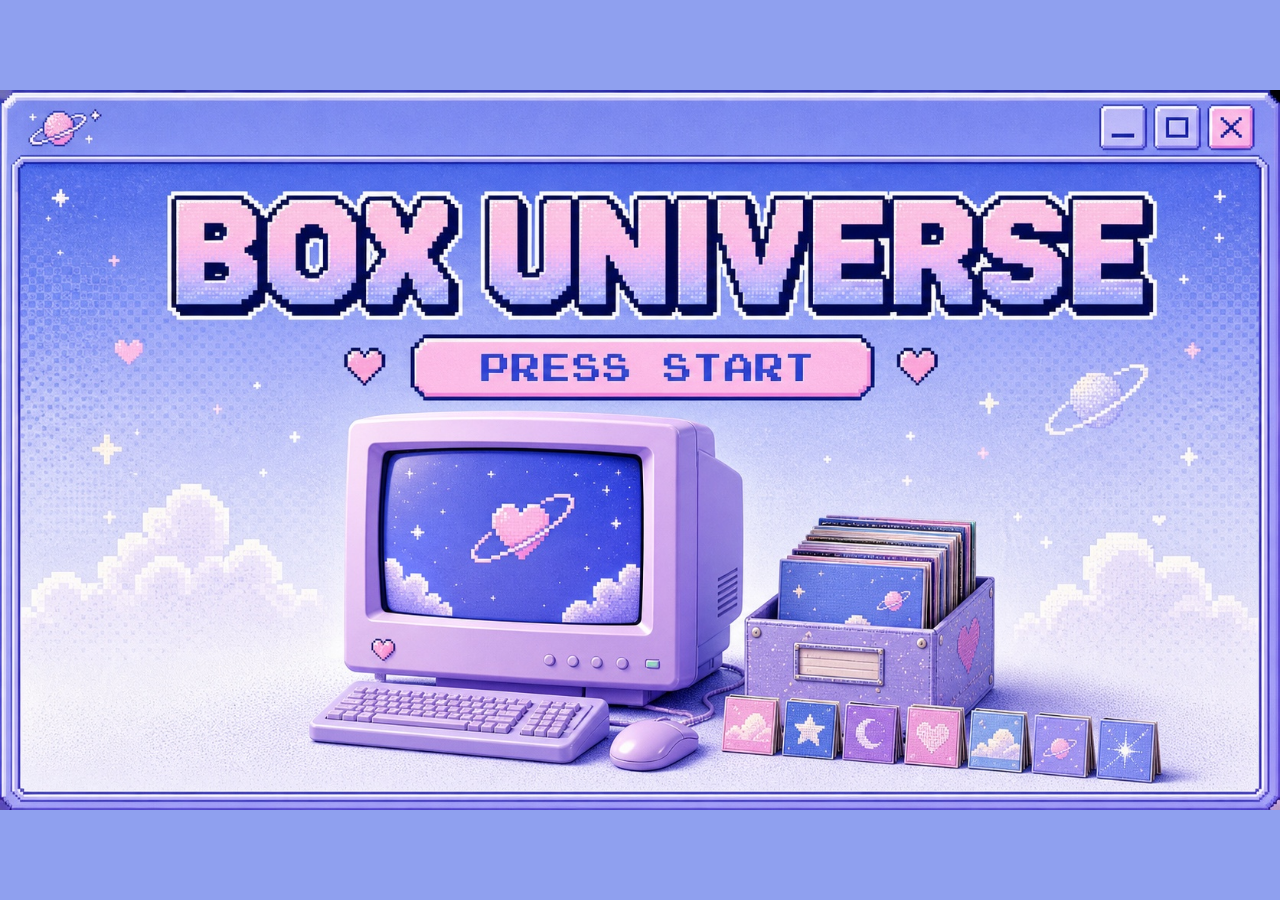
==== BOX-UNIVERSE-CASE-EDITOR.html @ ca253aa6 "Refresh heart signature assets" ====
<!doctype html>
<html lang="zh-CN">
  <head>
    <meta charset="UTF-8" />
    <meta name="viewport" content="width=device-width, initial-scale=1.0" />
    <meta name="theme-color" content="#9daaf0" />
    <title>BOX UNIVERSE — FULL EDITABLE SITE</title>
    <!--
      完整网站单页入口：所有界面、案例与本地编辑功能均会载入。
      资源固定指向 GitHub Pages，因此这一个 HTML 文件可单独保存并打开。
    -->
    <base href="https://dongdongzhang1222-coder.github.io/box-universe-team-archive/" />
    <script src="./assets/vendor/gsap.min.js"></script>
    <script src="./assets/vendor/ScrollTrigger.min.js"></script>
    <script type="module" crossorigin src="./assets/app.js?v=20260908-mobile-player-perf2"></script>
    <link rel="stylesheet" crossorigin href="./assets/index.css" />
    <link rel="stylesheet" href="./assets/bux-motion.css?v=20260901-2308" />
    <link rel="stylesheet" href="./assets/bux-endscreen.css" />
    <link rel="stylesheet" href="./assets/bux-ui.css?v=20260908-signature-nav" />
  </head>
  <body>
    <div id="root"></div>
    <script src="./assets/bux-ui.js?v=20260908-signature-heart" defer></script>
    <script src="./assets/bux-motion.js" defer></script>
  </body>
</html>
---- assets/index.css ----
@import "https://ik.imagekit.io/chinesefonts7/packages/zkxw/dist/%E7%AB%99%E9%85%B7%E5%B0%8F%E8%96%87LOGO%E4%BD%93_%E7%8C%AB%E5%95%83%E7%BD%91/result.css";@import "https://ik.imagekit.io/chinesefonts7/packages/hwmct/dist/%E6%B1%87%E6%96%87%E6%98%8E%E6%9C%9D%E4%BD%93/result.css";:root{--blue:#5067dc;--dark:#12236f;--body:"Huiwen-mincho","Songti SC",serif;--title:"xiaowei",serif;--pixel:ui-monospace,"SFMono-Regular",Consolas,monospace}*{box-sizing:border-box}html{scroll-behavior:smooth;background:#9eacf0}body{color:#12162e;font-family:var(--body);background:#9eacf0;margin:0;line-height:1.45}button,input{font:inherit}.grain{z-index:80;pointer-events:none;opacity:.055;background-image:url("data:image/svg+xml,%3Csvg viewBox='0 0 120 120' xmlns='http://www.w3.org/2000/svg'%3E%3Cfilter id='n'%3E%3CfeTurbulence type='fractalNoise' baseFrequency='.88' numOctaves='2'/%3E%3C/filter%3E%3Crect width='100%25' height='100%25' filter='url(%23n)'/%3E%3C/svg%3E");position:fixed;inset:0}.entry-page{z-index:100;background:#8fa0ef;position:fixed;inset:0;overflow:hidden}.entry-page>img{object-fit:contain;width:100%;height:100%}.start-hit{color:#0000;cursor:pointer;background:0 0;border:0;width:37%;height:10.5%;position:absolute;top:33.5%;left:31.5%}.start-hit:focus-visible,.start-hit:hover{outline-offset:3px;filter:drop-shadow(0 0 14px #f8afd2);outline:4px solid #ffffffd9}.start-hit span{width:1px;height:1px;position:absolute;overflow:hidden}.site-shell{background:#c3ccfb;overflow-x:hidden}.mini-nav{z-index:70;opacity:.28;flex-direction:column;gap:5px;transition:all .2s;display:flex;position:fixed;top:50%;right:11px;transform:translateY(-50%)}.mini-nav:hover{opacity:1}.mini-nav a{border:2px solid var(--blue);width:34px;height:28px;color:var(--blue);font:800 8px var(--pixel);background:#f6f7ff;place-items:center;text-decoration:none;display:grid}.art-screen{width:100%;aspect-ratio:var(--ratio);background:#a7b4f2;position:relative;overflow:hidden}.art-base{z-index:1;object-fit:contain;pointer-events:none;-webkit-user-select:none;user-select:none;width:100%;height:100%;position:absolute;inset:0}.vanta-wash{z-index:0;opacity:.14;mix-blend-mode:screen;inset:0;position:absolute!important}.about-video{z-index:2;object-fit:cover;background:#091524;width:80.35%;height:55.35%;position:absolute;top:27.79%;left:10.92%}.sound-hit{z-index:3;color:#fff;font:800 clamp(7px,1vw,16px) var(--pixel);cursor:pointer;background:#2a3991d1;border:3px solid #fff;padding:.55% 1.05%;position:absolute;top:77.7%;right:10.8%}.box-camera{z-index:3;color:#0000;cursor:pointer;background:0 0;border:0;position:absolute;bottom:4.8%;left:47.5%}.player-hotspots{z-index:3;grid-template-columns:repeat(6,1fr);gap:1.15%;display:grid;position:absolute;inset:15.2% 4.4% 7.1% 5.1%}.player-hotspots button{cursor:pointer;background:0 0;border:0;border-radius:22% 22% 2% 2%;transition:all .2s}.player-hotspots button:hover{background:#ffffff1f;transform:translateY(-.7%);box-shadow:0 0 0 4px #ffffffbf,0 0 22px #7186ec}.cases-screen{width:min(860px,100%);margin:0 auto}.case-hotspots{z-index:3;grid-template-rows:repeat(4,1fr);grid-template-columns:repeat(3,1fr);gap:1.9% 2.2%;display:grid;position:absolute;inset:9.15% 5.45% 14.1% 8.25%}.case-hotspots a{border-radius:2%;transition:all .2s;display:block}.case-hotspots a:hover{box-shadow:0 0 0 4px #fff,0 0 0 7px var(--blue);background:#ffffff1f;transform:translateY(-3px)}.knowledge-hotspots{z-index:3;grid-template-rows:repeat(3,1fr);gap:5.1%;display:grid;position:absolute;inset:14.8% 2.4% 8.6% 46.1%}.knowledge-hotspots label{cursor:pointer;display:block}.knowledge-hotspots label:hover{box-shadow:0 0 0 7px var(--blue);outline:4px solid #fff}.knowledge-hotspots input,.joy-hotspots input{opacity:0;width:1px;height:1px;position:absolute}.joy-hotspots{z-index:4;grid-template-rows:31% 31% 38%;width:39.2%;height:42%;display:grid;position:absolute;top:34.8%;left:5.4%}.joy-hotspots button,.joy-hotspots label{cursor:pointer;background:0 0;border:0}.joy-hotspots button:hover,.joy-hotspots label:hover{outline:3px solid #ffffffe6}.joy-media{z-index:2;background:#283574;border-radius:12%;width:27.1%;height:34.6%;position:absolute;top:22.4%;left:58.95%;overflow:hidden}.joy-media img,.joy-media video{object-fit:cover;width:100%;height:100%}.joy-now{z-index:3;color:#fff;white-space:nowrap;text-overflow:ellipsis;width:25.9%;font:700 clamp(6px,.82vw,13px) var(--pixel);background:#4862d0;padding:.65%;position:absolute;top:50.5%;left:59.6%;overflow:hidden}.back-top{z-index:3;color:#0000;text-decoration:none;position:absolute;inset:0}.modal{z-index:90;-webkit-backdrop-filter:blur(7px);backdrop-filter:blur(7px);background:#0b123bd1;place-items:center;padding:2vw;display:grid;position:fixed;inset:0}.modal-card{border:4px solid var(--dark);background:linear-gradient(135deg,#abb8f7,#f4f5ff);grid-template-columns:43% 57%;width:min(1120px,96vw);height:min(780px,92vh);display:grid;position:relative;overflow:hidden;box-shadow:14px 14px #5268d4}.modal-close{z-index:3;border:3px solid var(--dark);width:42px;height:42px;color:var(--dark);font:900 24px var(--pixel);cursor:pointer;background:#efa6ce;position:absolute;top:12px;right:12px}.modal-portrait{border-right:4px solid var(--dark);overflow:hidden}.modal-portrait img{object-fit:cover;object-position:center top;width:100%;height:100%}.modal-copy{padding:7%;overflow:auto}.modal-copy>p,.modal-copy h4{color:var(--blue);font:900 11px var(--pixel)}.modal-copy h2{color:var(--dark);font:400 clamp(54px,6vw,96px)/.9 var(--title);margin:8px 0 0}.modal-copy h3{margin:15px 0;font-size:25px}.modal-copy blockquote{border:3px solid var(--blue);background:#fff9;margin:28px 0;padding:18px;font-size:20px}.modal-copy a{border:2px solid var(--blue);color:var(--dark);background:#fff;margin-top:9px;padding:12px;text-decoration:none;display:block}.modal-copy a:hover{background:var(--blue);color:#fff}@media (width<=760px){.mini-nav{display:none}.art-screen{width:100%;min-width:0}.modal{padding:0}.modal-card{grid-template-columns:1fr;width:100%;height:100%;overflow:auto}.modal-portrait{border-right:0;border-bottom:4px solid var(--dark);height:65vh}.modal-copy{overflow:visible}.entry-page>img{object-fit:cover}.start-hit{width:52%;left:24%}}.vanta-wash{opacity:.075;pointer-events:none;z-index:2!important}.about-video{z-index:3}.sound-hit{z-index:4}.video-poster{object-fit:cover;object-position:center}.video-actions{z-index:5;gap:7px;display:flex;position:absolute;top:77.4%;right:10.8%}.video-actions button{color:#fff;font:800 clamp(7px,.85vw,14px) var(--pixel);cursor:pointer;background:#2a3991e0;border:3px solid #fff;padding:9px 12px;box-shadow:3px 3px #1c286fa6}.video-actions button:hover{color:#172c83;background:#efa6ce}.team-collage{aspect-ratio:1774/887;background:#1025e3;width:100%;position:relative;overflow:hidden}.collage-base,.collage-layer{object-fit:cover;width:100%;height:100%;position:absolute;inset:0}.collage-base{z-index:1}.collage-layer{z-index:2;pointer-events:none;animation:4s ease-in-out infinite portraitDrift}.collage-1{clip-path:ellipse(14% 24% at 20% 23%);animation-delay:-.3s}.collage-2{clip-path:ellipse(13% 23% at 48% 23%);animation-delay:-1.1s}.collage-3{clip-path:ellipse(13% 24% at 70% 22%);animation-delay:-1.9s}.collage-4{clip-path:ellipse(12% 22% at 14% 67%);animation-delay:-2.6s}.collage-5{clip-path:ellipse(12% 22% at 35% 69%);animation-delay:-.8s}.collage-6{clip-path:ellipse(12% 22% at 59% 68%);animation-delay:-1.5s}.collage-7{clip-path:ellipse(13% 22% at 82% 66%);animation-delay:-2.2s}.collage-label{z-index:4;color:#fff;font:800 clamp(7px,.8vw,13px) var(--pixel);background:#152be5;border:2px solid #fff;padding:8px 12px;position:absolute;bottom:3%;left:2.5%}.caseboard{color:#111836;background:linear-gradient(#a8b5f4,#eef1ff);padding:70px clamp(24px,5vw,90px) 100px}.caseboard:before,.knowledge-space:before{content:"";pointer-events:none;opacity:.38;background:radial-gradient(circle,#fff 0 1px,#0000 1.6px) 0 0/8px 8px;position:absolute;inset:0}.caseboard-title{border-bottom:2px dotted #5067dc;justify-content:space-between;align-items:start;margin-bottom:34px;padding-bottom:22px;display:flex;position:relative}.caseboard-title p{color:#102b95;font:900 clamp(26px,3vw,45px) var(--pixel);margin:0}.caseboard-title span{margin-top:9px;font-size:16px;display:block}.caseboard-title>b{color:#1835a6;font:900 52px var(--pixel)}.case-grid{grid-template-columns:repeat(4,minmax(0,1fr));gap:28px 22px;display:grid;position:relative}.case-card{color:#111632;background:linear-gradient(#bbc6fb,#ecedff);border:3px solid #17318f;min-width:0;padding:10px 10px 15px;text-decoration:none;transition:all .25s;box-shadow:8px 9px #293a9940}.case-card:hover{transform:translateY(-7px);box-shadow:8px 12px #efa6ce}.case-image{aspect-ratio:16/10;background:#fff;border:2px solid #17318f;overflow:hidden}.case-image img{object-fit:cover;width:100%;height:100%}.case-card>strong{color:#101b69;font:900 19px var(--pixel);margin:10px 0 5px;display:block}.case-card h3{min-height:54px;font:400 clamp(18px,1.45vw,25px)/1.18 var(--title);margin:0}.case-card>p{min-height:34px;margin:8px 0 12px;font-size:12px}.case-card footer{justify-content:space-between;align-items:center;gap:8px;display:flex}.case-card time{font:800 10px var(--pixel)}.case-card footer span{font:800 8px var(--pixel);background:#fff;border:3px solid #17318f;padding:7px 9px;box-shadow:3px 3px #17318f}.knowledge-space{background:linear-gradient(#9facf0,#f6f7ff);padding-top:48px;position:relative;overflow:hidden}.knowledge-bar{z-index:3;color:#fff;height:48px;font:800 11px var(--pixel);background:#5067dc;justify-content:space-between;align-items:center;padding:0 26px;display:flex;position:absolute;top:0;left:0;right:0}.knowledge-grid{z-index:2;grid-template-columns:44% 56%;min-height:700px;display:grid;position:relative}.knowledge-art{background:linear-gradient(140deg,#95a6ef,#dfe5ff);padding:55px 5vw;position:relative}.knowledge-art>p{color:#2441aa;font:800 10px var(--pixel)}.knowledge-art h2{color:#193597;font:400 clamp(60px,7vw,118px)/.9 var(--title);margin:24px 0}.pixel-landscape{color:#4964cf;font:900 clamp(90px,11vw,190px)/.7 var(--pixel);text-shadow:4px 4px #ffffffbf;align-items:end;display:flex;position:absolute;bottom:8%;left:8%;right:6%}.pixel-landscape span:nth-child(2){font-size:.78em}.pixel-landscape b{font-size:.54em}.knowledge-list{background:#f4f6ffa6;align-content:center;gap:25px;padding:50px 5vw;display:grid}.knowledge-item{cursor:pointer;background:#f7f8ff;border:4px solid #5067dc;grid-template-columns:145px 1fr;min-height:150px;display:grid;position:relative;box-shadow:8px 8px #31419838}.knowledge-item:hover{transform:translateY(-3px);box-shadow:8px 11px #efa6ce}.knowledge-item>strong{color:#5067dc;font:900 54px var(--pixel);background:#cbd4ff;border-right:4px solid #5067dc;place-items:center;display:grid}.knowledge-item>div{grid-template-rows:auto auto auto;grid-template-columns:70px 1fr;align-content:center;padding:22px 28px;display:grid}.knowledge-item i{color:#5067dc;font:900 55px var(--pixel);grid-row:1/4;place-items:center;font-style:normal;display:grid}.knowledge-item b{font:800 14px var(--pixel)}.knowledge-item span{font-size:13px}.knowledge-item small{color:#5067dc;font:700 8px var(--pixel)}.knowledge-item input{opacity:0;width:1px;height:1px;position:absolute}.modal-card{height:min(860px,94vh)}.modal-portrait{background:linear-gradient(#a7b4ef,#eef1ff)}.modal-portrait img{object-fit:contain;object-position:center top}.modal-copy{scroll-behavior:smooth}.mbti-panel{background:#ffffff8c;border:3px solid #5067dc;margin:30px 0;padding:20px}.mbti-panel h4{margin:0 0 18px}.mbti-row{grid-template-columns:78px 1fr 34px;align-items:center;gap:10px;margin:12px 0;display:grid}.mbti-row>span,.mbti-row>strong{font:800 9px var(--pixel)}.mbti-row>i{background:#fff;border:2px solid #5067dc;height:12px}.mbti-row>i b{background:linear-gradient(90deg,#5067dc,#efa6ce);height:100%;display:block}.modal-cases{gap:10px;display:grid}.modal-cases a{grid-template-columns:100px 1fr 20px;align-items:center;gap:12px;display:grid}.modal-cases img{object-fit:cover;border:2px solid #5067dc;width:100px;height:65px}.modal-cases span{gap:5px;display:grid}.modal-cases small{font-size:10px}.modal-cases i{font-style:normal}@keyframes portraitDrift{0%,to{transform:translate(0,0)scale(1)}50%{transform:translateY(-4px)scale(1.008)}}@media (width<=1100px){.case-grid{grid-template-columns:repeat(3,1fr)}.knowledge-grid{grid-template-columns:1fr}.knowledge-art{min-height:500px}.knowledge-list{padding:40px}}@media (width<=760px){.video-actions{gap:3px;top:76%;right:8%}.video-actions button{border-width:1px;padding:5px}.caseboard{padding:55px 16px}.case-grid{grid-template-columns:repeat(2,1fr);gap:15px 10px}.case-card h3{min-height:62px;font-size:18px}.case-card footer{flex-direction:column;align-items:flex-start}.knowledge-art{min-height:390px}.knowledge-list{padding:25px 14px}.knowledge-item{grid-template-columns:75px 1fr}.knowledge-item>strong{font-size:30px}.knowledge-item>div{grid-template-columns:45px 1fr;padding:15px}.knowledge-item i{font-size:35px}.modal-cases a{grid-template-columns:80px 1fr 15px}.modal-cases img{width:80px;height:55px}}@media (prefers-reduced-motion:reduce){*{scroll-behavior:auto!important;transition:none!important;animation:none!important}}:root{--blue:#4358c9;--dark:#101a52;--paper:#eef1ff;--pink:#e9a1c8;--line:#12236f47}html{scroll-padding-top:78px}.site-shell{background:linear-gradient(#aab6f2 0,#d8defc 42%,#f2f3ff 100%);padding:84px 0 90px}button:focus-visible,a:focus-visible,label:focus-within{outline-offset:3px;outline:3px solid #f6b6d7}.grain{opacity:.035}.top-nav{z-index:72;-webkit-backdrop-filter:blur(18px);backdrop-filter:blur(18px);background:#f4f6ffe0;border:1px solid #ffffffb3;border-radius:14px;grid-template-columns:auto 1fr auto;align-items:center;gap:24px;min-height:58px;padding:0 10px 0 18px;display:grid;position:fixed;top:14px;left:18px;right:18px;box-shadow:0 12px 36px #1b276726}.nav-brand{color:var(--dark);align-items:baseline;gap:6px;text-decoration:none;display:flex}.nav-brand span{font:900 19px var(--pixel);letter-spacing:-1px}.nav-brand b{font:800 9px var(--pixel);letter-spacing:.08em}.top-nav nav{justify-content:center;gap:clamp(10px,1.6vw,28px);display:flex}.top-nav nav a{color:#273677;white-space:nowrap;align-items:baseline;gap:6px;font-size:13px;text-decoration:none;display:flex}.top-nav nav a small{color:#7180c9;font:800 7px var(--pixel)}.top-nav nav a:hover{color:#c46099}.nav-cta{background:var(--dark);color:#fff;font:800 10px var(--pixel);white-space:nowrap;border-radius:9px;padding:11px 15px;text-decoration:none}.nav-cta:hover{background:#c46099}.section-heading{border-bottom:1px solid var(--line);grid-template-columns:68px minmax(0,1fr) minmax(260px,420px);align-items:end;gap:24px;width:min(1320px,100% - 80px);margin:72px auto 24px;padding-bottom:22px;display:grid}.section-heading:first-of-type{margin-top:44px}.section-number{border:1px solid var(--dark);width:52px;height:52px;color:var(--dark);font:800 11px var(--pixel);border-radius:50%;place-items:center;display:grid}.section-heading p{margin:0}.section-heading>div>p{color:#5364b6;font:800 9px var(--pixel);letter-spacing:.1em;margin-bottom:6px}.section-heading h2{color:var(--dark);font:400 clamp(28px,3vw,44px)/1.08 var(--title);letter-spacing:.01em;margin:0}.section-description{color:#3c4779;max-width:390px;font-size:15px;line-height:1.75}.art-screen,.team-collage,.caseboard,.knowledge-space{border-radius:18px;width:min(1440px,100% - 40px);margin-left:auto;margin-right:auto;box-shadow:0 24px 70px #1b276726}.art-screen{border:1px solid #ffffff8c}.caseboard{padding:58px clamp(24px,5vw,72px) 80px;position:relative;overflow:hidden}.caseboard-title p{font-size:clamp(20px,2.2vw,34px)}.caseboard-title>b{font-size:38px}.case-card h3{min-height:50px;font-size:clamp(17px,1.3vw,22px);line-height:1.25}.knowledge-space{padding-top:0}.knowledge-art h2{font-size:clamp(48px,5.5vw,88px);line-height:.95}.knowledge-item{border-width:2px;border-radius:12px;grid-template-columns:112px 1fr;transition:all .22s;overflow:hidden;box-shadow:6px 6px #3141982e}.knowledge-item>strong{border-right-width:2px;font-size:42px}.knowledge-item.has-upload{grid-template-columns:72px 136px 1fr}.knowledge-preview{object-fit:cover;border-right:2px solid var(--blue);width:100%;height:100%;min-height:146px}.knowledge-meta{flex-direction:column;justify-content:center;gap:7px;min-width:0;display:flex!important}.knowledge-meta b{text-overflow:ellipsis;white-space:nowrap;overflow:hidden}.knowledge-meta span{color:#273677}.knowledge-meta small{margin-top:4px}.modal-card{border-width:2px;border-radius:18px;box-shadow:0 30px 100px #070c2d73}.modal-copy h2{font-size:clamp(42px,5vw,76px)}.modal-copy blockquote{border-width:1px;border-radius:10px;margin:22px 0;padding:15px 18px;font-size:18px}.mbti-panel{border-width:1px;border-radius:12px;margin:26px 0}.player-tags{flex-wrap:wrap;gap:8px;margin:18px 0;display:flex}.player-tags span{color:#26377d;font:800 9px var(--pixel);background:#ffffffa6;border:1px solid #6475ce;border-radius:99px;padding:7px 10px}.player-profile{margin-top:26px}.player-profile h4{margin:20px 0 7px}.player-profile p{color:#28315f;margin:0;font-size:15px;line-height:1.8}@media (width<=980px){.top-nav nav{scrollbar-width:none;justify-content:flex-start;overflow:auto}.top-nav nav a small,.nav-cta{display:none}.top-nav{grid-template-columns:auto 1fr}.section-heading{grid-template-columns:54px 1fr}.section-description{grid-column:2}.case-grid{grid-template-columns:repeat(3,1fr)}}@media (width<=760px){.site-shell{padding-top:74px}.top-nav{gap:14px;padding-left:12px;top:8px;left:8px;right:8px}.top-nav nav{gap:16px}.top-nav nav a{font-size:11px}.nav-brand b{display:none}.section-heading{grid-template-columns:42px 1fr;gap:14px;width:calc(100% - 32px);margin:52px auto 18px;padding-bottom:16px}.section-number{width:38px;height:38px;font-size:9px}.section-heading h2{font-size:27px}.section-description{font-size:13px;line-height:1.65}.art-screen,.team-collage,.caseboard,.knowledge-space{border-radius:12px;width:calc(100% - 16px)}.caseboard{padding:42px 12px 55px}.caseboard-title{margin-bottom:22px}.caseboard-title span{font-size:12px}.case-card{border-width:2px;box-shadow:4px 5px #293a9940}.knowledge-art{min-height:350px}.knowledge-list{padding:20px 12px}.knowledge-item,.knowledge-item.has-upload{grid-template-columns:56px 88px 1fr;min-height:120px}.knowledge-item:not(.has-upload){grid-template-columns:62px 1fr}.knowledge-item>strong{font-size:24px}.knowledge-item>div{grid-template-columns:36px 1fr;padding:12px}.knowledge-item i{font-size:28px}.knowledge-preview{min-height:116px}}.video-play-center{z-index:6;color:#fff;cursor:pointer;background:#101a52e6;border:3px solid #fff;place-items:center;gap:7px;min-width:152px;padding:16px 22px;display:grid;position:absolute;top:55%;left:50%;transform:translate(-50%,-50%);box-shadow:7px 7px #e9a1c8}.video-play-center span{font:900 28px var(--pixel)}.video-play-center b{font:900 10px var(--pixel);letter-spacing:.08em}.video-play-center:hover{color:#101a52;background:#e9a1c8}.player-galaxy{background:radial-gradient(circle at 17% 18%,#ffffff40,#0000 20%),radial-gradient(circle at 84% 28%,#e9a1c838,#0000 18%),linear-gradient(145deg,#445bd0,#8394e6 58%,#5369d1);border:1px solid #ffffff9e;border-radius:18px;width:min(1440px,100% - 40px);margin:0 auto;padding:58px clamp(26px,4.5vw,70px) 76px;position:relative;overflow:hidden;box-shadow:0 24px 70px #1b27672e}.player-galaxy:before{content:"";pointer-events:none;opacity:.52;background-image:radial-gradient(circle,#fff 0 1px,#0000 1.7px);background-size:23px 23px;position:absolute;inset:0}.galaxy-copy{z-index:2;color:#fff;border-bottom:1px dashed #ffffffb3;grid-template-columns:1fr auto;align-items:end;gap:8px;margin-bottom:50px;padding-bottom:22px;display:grid;position:relative}.galaxy-copy p{font:900 10px var(--pixel);letter-spacing:.12em;grid-column:1/-1;margin:0}.galaxy-copy h2{font:400 clamp(38px,4.5vw,68px)/1 var(--title);margin:0}.galaxy-copy span{max-width:420px;font-size:16px}.player-orbits{z-index:2;grid-template-columns:repeat(6,minmax(0,1fr));align-items:start;gap:34px 20px;display:grid;position:relative}.orbit-player{--dx:5px;--dy:-9px;color:#fff;text-align:left;cursor:pointer;background:#eff2ff1f;border:0;min-width:0;padding:0 0 13px;animation:5.8s ease-in-out infinite alternate orbitFloat}.orbit-player:nth-child(2){--dx:-7px;--dy:-5px;animation-duration:7.1s;animation-delay:-1.7s}.orbit-player:nth-child(3){--dx:4px;--dy:10px;animation-duration:6.4s;animation-delay:-3.1s}.orbit-player:nth-child(4){--dx:-5px;--dy:8px;animation-duration:8s;animation-delay:-.9s}.orbit-player:nth-child(5){--dx:8px;--dy:-4px;animation-duration:6.9s;animation-delay:-4.2s}.orbit-player:nth-child(6){--dx:-6px;--dy:-10px;animation-duration:7.7s;animation-delay:-2.4s}.orbit-player:hover,.orbit-player:focus-visible{animation-play-state:paused}.orbit-frame{aspect-ratio:3/4;background:linear-gradient(#ecf0ffe6,#aab7f6c7);border:2px solid #fff;padding:8px;transition:transform .2s;display:block;overflow:hidden;box-shadow:7px 8px #0f1e7061}.orbit-frame img{object-fit:contain;object-position:center;width:100%;height:100%;display:block}.orbit-player:hover .orbit-frame,.orbit-player:focus-visible .orbit-frame{transform:scale(1.035)}.orbit-player strong{color:#fff;font:900 clamp(12px,1.2vw,17px) var(--pixel);text-overflow:ellipsis;margin:13px 4px 3px;display:block;overflow:hidden}.orbit-player small{color:#eef1ff;white-space:nowrap;text-overflow:ellipsis;margin:0 4px;font-size:11px;display:block;overflow:hidden}.player-detail{grid-template-columns:42% 58%;height:min(880px,94vh)}.player-detail .modal-portrait{background:linear-gradient(160deg,#8092e5,#eef1ff);place-items:center;padding:22px;display:grid}.player-detail .modal-portrait img{object-fit:contain;object-position:center;max-width:100%;max-height:100%}.spectrum-panel{background:#ffffff94;border:1px solid #5067dc;border-radius:12px;margin:26px 0;padding:20px}.spectrum-panel h4{margin:0 0 20px}.spectrum-row{margin:17px 0}.spectrum-row>div{justify-content:space-between;gap:16px;margin-bottom:7px;display:flex}.spectrum-row span{font:800 9px var(--pixel)}.spectrum-row>i{background:#fff;border:2px solid #4358c9;height:15px;display:flex;overflow:hidden}.spectrum-row i b,.spectrum-row i em{height:100%;display:block}.spectrum-row i b{background:linear-gradient(90deg,#364dc2,#7084e1)}.spectrum-row i em{background:linear-gradient(90deg,#efb5d4,#d879ad)}.data-pending,.fun-reminder{color:#26377d;background:#ffffff8c;border:1px dashed #5268d4;border-radius:10px;margin:14px 0;padding:14px 16px}.fun-reminder h4{margin:0 0 8px}.fun-reminder p{margin:0;font-size:15px}.idea-bank{color:#fff;background:linear-gradient(150deg,#4057cb,#7589e2);border-radius:18px;width:min(1440px,100% - 40px);margin:0 auto;padding:58px clamp(24px,4.5vw,68px) 68px;position:relative;overflow:hidden;box-shadow:0 24px 70px #1b27672e}.idea-bank:before{content:"";pointer-events:none;opacity:.35;background-image:linear-gradient(#ffffff14 1px,#0000 1px),linear-gradient(90deg,#ffffff14 1px,#0000 1px);background-size:28px 28px;position:absolute;inset:0}.idea-bank>header,.idea-cards,.idea-status{z-index:1;position:relative}.idea-bank>header{border-bottom:1px dashed #ffffffad;grid-template-columns:1fr minmax(260px,420px);align-items:end;gap:24px;margin-bottom:34px;padding-bottom:22px;display:grid}.idea-bank header p{font:900 9px var(--pixel);margin:0 0 6px}.idea-bank h2{font:400 clamp(46px,6vw,86px)/.9 var(--title);margin:0}.idea-bank header>span{font-size:16px;line-height:1.7}.idea-cards{flex-wrap:wrap;align-items:stretch;gap:20px;display:flex}.idea-card,.idea-upload{color:#111a50;background:#eff2ff;border:2px solid #17276e;border-radius:5px;flex:0 236px;width:236px;min-width:0;min-height:330px;box-shadow:7px 8px #121f6a4d}.idea-card{flex-direction:column;padding:10px;display:flex}.idea-card>img,.idea-card>video,.file-icon{aspect-ratio:4/3;object-fit:cover;background:#c7d0ff;border:1px solid #5268d4;width:100%}.file-icon{color:#3349b9;font:900 30px var(--pixel);place-items:center;display:grid}.idea-meta{flex-direction:column;flex:1;min-width:0;padding:12px 4px 2px;display:flex}.idea-meta>span{color:#6373c5;font:900 8px var(--pixel)}.idea-meta h3{font:800 15px/1.25 var(--pixel);text-overflow:ellipsis;white-space:nowrap;margin:6px 0 2px;overflow:hidden}.idea-meta p{color:#59669f;margin:0;font-size:11px}.idea-meta>div{gap:8px;margin-top:auto;padding-top:12px;display:flex}.idea-meta a{color:#24348e;text-align:center;font:900 9px var(--pixel);background:#fff;border:1px solid #4358c9;flex:1;padding:7px 4px;text-decoration:none}.idea-meta a:hover{color:#fff;background:#4358c9}.idea-upload{color:#fff;text-align:center;cursor:pointer;box-shadow:none;background:#eff2ff24;border:2px dashed #ffffffe6;align-content:center;place-items:center;gap:9px;padding:18px;display:grid}.idea-upload.is-dragging,.idea-upload:hover{background:#eff2ff47}.idea-upload strong{font:300 70px/1 var(--pixel)}.idea-upload b{font:900 13px var(--pixel)}.idea-upload span{font-size:12px}.idea-upload small{font:800 9px var(--pixel)}.idea-upload input{opacity:0;width:1px;height:1px;position:absolute}.idea-status{color:#eef1ff;min-height:24px;margin:22px 0 0;font-size:12px}.end-wrap{position:relative}.end-screen{overflow:hidden}.end-copy{z-index:5;color:#fff;font:800 clamp(10px,1.2vw,18px) var(--pixel);text-shadow:2px 2px #3046b5;white-space:nowrap;margin:0;position:absolute;bottom:8%;left:50%;transform:translate(-50%)}.end-decor{z-index:5;color:#fff;text-shadow:3px 3px #5067dc;pointer-events:none;animation:3.2s ease-in-out infinite endSignal;position:absolute}.end-hearts{font:900 clamp(18px,2.2vw,34px) var(--pixel);animation-duration:2.8s;top:20%;left:12%}.end-dots{font:900 clamp(34px,5vw,82px) var(--pixel);animation-duration:3.5s;animation-delay:-1.1s;top:35%;left:48%}.end-corner{font:900 clamp(15px,2vw,30px) var(--pixel);animation-duration:3.9s;animation-delay:-2.3s;bottom:10%;right:7%}@keyframes orbitFloat{0%{transform:translate(0,0)}to{transform:translate3d(var(--dx),var(--dy),0)}}@keyframes endSignal{0%,to{opacity:.25}50%{opacity:1}}@media (width<=1100px){.player-orbits{grid-template-columns:repeat(3,minmax(0,1fr));gap:40px 30px}.idea-card,.idea-upload{flex-basis:calc(33.333% - 14px);width:auto}}@media (width<=760px){.video-play-center{border-width:1px;min-width:96px;padding:8px 10px;box-shadow:3px 3px #e9a1c8}.video-play-center span{font-size:17px}.video-play-center b{font-size:6px}.player-galaxy,.idea-bank{border-radius:12px;width:calc(100% - 16px)}.player-galaxy{padding:34px 14px 48px}.galaxy-copy{grid-template-columns:1fr;margin-bottom:34px}.galaxy-copy span{font-size:13px}.player-orbits{grid-template-columns:repeat(2,minmax(0,1fr));gap:30px 14px}.orbit-frame{padding:5px;box-shadow:4px 5px #0f1e7061}.orbit-player strong{font-size:11px}.orbit-player small{font-size:8px}.modal.player-detail-modal{padding:0}.player-detail{border-radius:0;grid-template-columns:1fr;width:100%;height:100%;overflow:auto}.player-detail .modal-portrait{border-right:0;border-bottom:2px solid var(--dark);min-height:58svh;padding:16px}.player-detail .modal-copy{padding:24px 18px 45px;overflow:visible}.spectrum-row span{font-size:7px}.idea-bank{padding:38px 12px 48px}.idea-bank>header{grid-template-columns:1fr}.idea-bank header>span{font-size:13px}.idea-cards{gap:12px}.idea-card,.idea-upload{flex-basis:calc(50% - 6px);min-height:270px}.idea-meta h3{font-size:11px}.idea-upload strong{font-size:52px}.end-copy{font-size:7px;bottom:6%}.end-hearts{left:8%}.end-corner{right:4%}}@media (width<=430px){.idea-card,.idea-upload{flex-basis:100%;min-height:300px}}@media (prefers-reduced-motion:reduce){.orbit-player,.end-decor{animation:none!important}.end-decor{opacity:1}}
---- assets/bux-motion.css ----
/* ============================================================
   BOX UNIVERSE — MOTION OVERLAY (additive layer)
   All selectors are new (prefix `bux-`) or target only properties
   the original stylesheet does not animate. Nothing here changes
   layout, copy, colour tokens or component geometry.
   ============================================================ */

/* ---------- 0. Atmosphere host (appended to <body>, never inside React DOM) ---------- */
.bux-fx {
  position: fixed;
  inset: 0;
  z-index: 79; /* under .grain (80) and .modal (90), above .top-nav (72) content wash */
  pointer-events: none;
  contain: strict;
}

/* soft light that follows the cursor */
.bux-cursor-glow {
  position: absolute;
  top: 0;
  left: 0;
  width: 184px;
  height: 184px;
  margin: -92px 0 0 -92px;
  border-radius: 50%;
  opacity: 0;
  mix-blend-mode: screen;
  background: radial-gradient(
    circle,
    rgba(255, 255, 255, 0.5) 0%,
    rgba(233, 161, 200, 0.28) 32%,
    rgba(80, 103, 220, 0.14) 58%,
    rgba(80, 103, 220, 0) 72%
  );
  will-change: transform, opacity;
}

/* Touch screens have no useful hover cursor and should not spend GPU time on it. */
@media (hover: none), (pointer: coarse) {
  .bux-cursor-glow { display: none !important; }
}

/* diagonal sheen that drifts across the whole page as you scroll */
.bux-beam {
  position: absolute;
  top: -30%;
  left: -40%;
  width: 42%;
  height: 170%;
  opacity: 0.5;
  mix-blend-mode: screen;
  background: linear-gradient(
    100deg,
    rgba(255, 255, 255, 0) 0%,
    rgba(255, 255, 255, 0.17) 44%,
    rgba(246, 182, 215, 0.2) 52%,
    rgba(255, 255, 255, 0) 100%
  );
  filter: blur(14px);
  will-change: transform;
}

/* edge vignette — deepens with scroll velocity */
.bux-vignette {
  position: absolute;
  inset: 0;
  opacity: 0;
  background: radial-gradient(
    120% 92% at 50% 50%,
    rgba(9, 16, 48, 0) 52%,
    rgba(9, 16, 48, 0.34) 100%
  );
  will-change: opacity;
}

/* drifting dust motes */
.bux-mote {
  position: absolute;
  top: 0;
  left: 0;
  width: 4px;
  height: 4px;
  border-radius: 50%;
  background: #fff;
  opacity: 0;
  box-shadow: 0 0 10px rgba(255, 255, 255, 0.85);
  will-change: transform, opacity;
}

/* thin scroll progress rail, pinned to the very top edge */
.bux-progress {
  position: fixed;
  top: 0;
  left: 0;
  right: 0;
  height: 2px;
  z-index: 81;
  pointer-events: none;
  transform: scaleX(0);
  transform-origin: 0 50%;
  background: linear-gradient(90deg, #4358c9 0%, #7086e4 45%, #e9a1c8 100%);
  will-change: transform;
}

/* ---------- 1. Sweep highlight on the primary video CTA ---------- */
.bux-sheen {
  position: relative;
  overflow: hidden;
}
.bux-sheen::after {
  content: "";
  position: absolute;
  top: -60%;
  left: -140%;
  width: 55%;
  height: 220%;
  pointer-events: none;
  background: linear-gradient(
    100deg,
    rgba(255, 255, 255, 0) 0%,
    rgba(255, 255, 255, 0.62) 50%,
    rgba(255, 255, 255, 0) 100%
  );
  transform: skewX(-18deg);
  animation: buxSheen 3.6s cubic-bezier(0.4, 0, 0.2, 1) infinite;
}
@keyframes buxSheen {
  0%,
  62% {
    left: -140%;
  }
  92%,
  100% {
    left: 190%;
  }
}

/* ---------- 2. Breathing halo for small ambient hotspots ----------
   Only box-shadow is touched, so the original :hover outline and any
   transform-based behaviour stay exactly as authored. */
.bux-halo {
  animation: buxHalo 2.9s ease-in-out infinite;
  border-radius: 6px;
}
@keyframes buxHalo {
  0%,
  100% {
    box-shadow: 0 0 0 0 rgba(255, 255, 255, 0.5), 0 0 0 0 rgba(233, 161, 200, 0);
  }
  50% {
    box-shadow: 0 0 0 6px rgba(255, 255, 255, 0), 0 0 22px 5px rgba(233, 161, 200, 0.55);
  }
}

/* ---------- 3. Depth hint for the case cards while tilting ---------- */
.bux-tilt-host {
  transform-style: preserve-3d;
  perspective: 900px;
}

/* ---------- 4. Per-artwork atmosphere ----------
   Sits above the full-bleed design image at z-index 1 and never
   receives pointer events. The original stylesheet already stacks
   every hotspot container (.player-hotspots / .case-hotspots /
   .knowledge-hotspots / .joy-hotspots) at z-index 3-4, so hit
   targets stay above this wash and pixel-identical to the original
   build. No hotspot geometry is redeclared here on purpose. */
.bux-screen-fx {
  position: absolute;
  inset: 0;
  z-index: 1;
  pointer-events: none;
  overflow: hidden;
  border-radius: inherit;
}

.bux-screen-sweep {
  position: absolute;
  top: -25%;
  left: -60%;
  width: 34%;
  height: 150%;
  opacity: 0.75;
  mix-blend-mode: screen;
  background: linear-gradient(
    104deg,
    rgba(255, 255, 255, 0) 0%,
    rgba(255, 255, 255, 0.22) 46%,
    rgba(246, 182, 215, 0.22) 55%,
    rgba(255, 255, 255, 0) 100%
  );
  filter: blur(10px);
  will-change: transform;
}

.bux-screen-bloom {
  position: absolute;
  inset: -10%;
  opacity: 0;
  mix-blend-mode: screen;
  background: radial-gradient(
    62% 52% at 50% 44%,
    rgba(255, 255, 255, 0.3) 0%,
    rgba(157, 170, 240, 0.16) 46%,
    rgba(157, 170, 240, 0) 78%
  );
  will-change: opacity;
}

/* ---------- 5. PRESS START gate ----------
   Decoration only. The gate artwork and the transparent .start-hit
   button are never transformed, so the hit box keeps its geometry. */
.bux-gate-fx {
  position: absolute;
  inset: 0;
  pointer-events: none;
  overflow: hidden;
}

.bux-gate-aurora {
  position: absolute;
  top: -20%;
  left: -55%;
  width: 46%;
  height: 140%;
  mix-blend-mode: screen;
  opacity: 0.55;
  background: linear-gradient(
    102deg,
    rgba(255, 255, 255, 0) 0%,
    rgba(255, 255, 255, 0.2) 45%,
    rgba(246, 182, 215, 0.26) 56%,
    rgba(255, 255, 255, 0) 100%
  );
  filter: blur(18px);
  will-change: transform;
}

.bux-gate-ring {
  position: absolute;
  border-radius: 999px;
  opacity: 0;
  mix-blend-mode: screen;
  box-shadow: 0 0 34px 10px rgba(255, 255, 255, 0.42),
    0 0 60px 20px rgba(233, 161, 200, 0.4);
  will-change: transform, opacity;
}

/* ---------- 6. Reduced motion: hand everything back ---------- */
@media (prefers-reduced-motion: reduce) {
  .bux-fx,
  .bux-progress,
  .bux-screen-fx,
  .bux-gate-fx {
    display: none !important;
  }
  .bux-sheen::after,
  .bux-halo {
    animation: none !important;
  }
  .bux-halo {
    box-shadow: none !important;
  }
}
---- assets/bux-endscreen.css ----
/* ============================================================
   BOX UNIVERSE — END SCREEN VISUAL SWAP  (bux-endscreen.css)
   ------------------------------------------------------------
   The shipped end screen art (design/end.png, 1790x878) has been
   replaced with the new artwork (1672x941). The React bundle writes
   `--ratio: 1790/878` inline on .end-screen, so the frame has to be
   re-fitted here; an !important author declaration outranks an inline
   declaration that carries no !important, which lets us re-fit the
   frame without touching assets/app.js.

   Nothing else about the section changes: the section still holds the
   same copy, the same BACK TO TOP link and the same DOM order.
   ============================================================ */

/* ---------- 1. Re-fit the frame to the new artwork ---------- */
.end-screen {
  --ratio: 1672 / 941 !important;
  aspect-ratio: 1672 / 941 !important;
}

/* The base image is object-fit:contain; with the ratio now matching the
   asset exactly there is no letterboxing and no crop. */

/* ---------- 2. Retire the overlay decorations ----------
   .end-hearts / .end-dots / .end-corner are aria-hidden="true"
   ornaments (♥ ♥ ♥, …, ✦ ☠) authored for the previous composition.
   The new artwork carries its own sparkles and character, so leaving
   these on top would paint foreign ornaments over the new design.
   They hold no information, so hiding them changes nothing but looks. */
.end-screen .end-decor {
  display: none !important;
}

/* ---------- 3. Keep the sign-off line, stop drawing it twice ----------
   The new artwork already renders "宇宙暂时加载完毕，脑洞仍在后台运行……"
   as part of the image. The live <p class="end-copy"> carries the same
   sentence, so it is kept in the DOM verbatim for screen readers, search
   engines and text selection, but visually hidden to avoid a double
   print over the artwork. The text itself is untouched. */
.end-screen .end-copy {
  display: none !important;
}

/* ---------- 4. BACK TO TOP stays exactly as shipped ----------
   .back-top is the transparent full-bleed "return to the top" target
   (z-index 3, inset 0). It is deliberately left untouched so the
   section keeps its original interaction. */

/* artwork must fill the frame edge to edge */
.end-screen .art-base {
  object-fit: cover !important;
  object-position: center center !important;
}
---- assets/bux-ui.css ----
/* ============================================================
   BOX UNIVERSE V5 — UI ENHANCEMENT OVERLAY
   Additive only. Never edit index.css.
   Pairs with bux-ui.js
   ============================================================ */

/* ------------------------------------------------------------
   1. CASEBOARD — layout per the supplied reference:
      image on top, meta stacked left, two action plaques right.
      `footer { display: contents }` hoists <time> and the
      「打开存档」<span> into the card grid, so we get the
      two-column arrangement without touching the React DOM.
   ------------------------------------------------------------ */
/* Desktop: three cards per row so the two-column card layout has the
   generous proportions of the reference. Narrower breakpoints keep the
   responsive rules already defined in index.css. */
@media (min-width: 1081px) {
  .case-grid { grid-template-columns: repeat(3, minmax(0, 1fr)) !important; }
}

.case-card {
  display: grid !important;
  grid-template-columns: minmax(0, 1fr) auto;
  column-gap: 14px;
  align-content: start;
}
.case-card .case-image { grid-column: 1 / -1; grid-row: 1; }
.case-card > strong {
  grid-column: 1;
  grid-row: 2;
  font-size: clamp(20px, 1.7vw, 27px) !important;
  margin: 12px 0 2px !important;
}
.case-card h3 { grid-column: 1; grid-row: 3; align-self: start; }
.case-card > p { grid-column: 1; grid-row: 4; align-self: start; }

/* hoist the footer children into the card grid */
.case-card > footer { display: contents !important; }

.case-card time {
  grid-column: 1;
  grid-row: 5;
  justify-self: start;
  align-self: end;
  padding: 7px 11px;
  font-size: 11px !important;
  color: #101b69;
  background: #f3f5ff;
  border: 2px solid #17318f38;
}

/* both action plaques share one look */
.case-card .bux-case-detail,
.case-card footer span,
.case-card footer .bux-case-open {
  grid-column: 2;
  justify-self: stretch;
  align-self: start;
  min-width: 104px;
  box-sizing: border-box;
  text-align: center;
  font: 900 11px var(--pixel) !important;
  letter-spacing: .04em;
  color: #101b69;
  background: #fff;
  border: 3px solid #17318f;
  padding: 10px 12px !important;
  box-shadow: 3px 3px #17318f;
  transition: background .18s ease, transform .18s ease, box-shadow .18s ease;
}
/* Both plaques share the full meta row span and are pinned from the top with
   fixed offsets, so the gap between them is exactly 12px on every card
   regardless of how tall the title/tag text runs. */
.case-card .bux-case-detail,
.case-card footer span,
.case-card footer .bux-case-open {
  grid-row: 2 / 6;
  align-self: start;
}
.case-card .bux-case-detail { margin-top: 12px; cursor: pointer; }
.case-card footer span,
.case-card footer .bux-case-open { margin-top: 66px; }

.case-card .bux-case-detail:hover,
.case-card:hover footer span,
.case-card:hover footer .bux-case-open {
  background: #efa6ce;
  transform: translate(-1px, -2px);
  box-shadow: 5px 5px #17318f;
}
.case-card .bux-case-detail:active { transform: none; box-shadow: 1px 1px #17318f; }
.case-card .bux-case-detail:focus-visible { outline: 3px solid #fff; outline-offset: 2px; }

/* narrow cards: fall back to a single column so nothing gets crushed */
@media (max-width: 720px) {
  /* the site's own grid keeps 3 narrow columns here — too tight for the
     stacked plaques, so collapse to one card per row */
  .case-grid { grid-template-columns: minmax(0, 1fr) !important; }
  .case-card { grid-template-columns: minmax(0, 1fr); row-gap: 0; }
  .case-card h3 { margin: 0 0 6px !important; }
  .case-card > p { margin: 0 0 12px !important; }
  .case-card .bux-case-detail,
  .case-card footer span,
  .case-card footer .bux-case-open { min-width: 0; }
  .case-card .bux-case-detail,
  .case-card footer span,
  .case-card footer .bux-case-open,
  .case-card time { grid-column: 1; }
  .case-card > strong { grid-row: 2; }
  .case-card h3 { grid-row: 3; }
  .case-card > p { grid-row: 4; }
  .case-card time { grid-row: 5; margin-bottom: 10px; }
  .case-card .bux-case-detail { grid-row: 6; margin: 0 0 8px; }
  .case-card footer span,
  .case-card footer .bux-case-open { grid-row: 7; margin-top: 0; }
}

/* Compact case-creator card: always stays after the chronological archive. */
.bux-case-editor-card {
  appearance: none;
  -webkit-appearance: none;
  width: 100%;
  color: inherit;
  text-align: left;
  cursor: pointer;
  font: inherit;
  border-color: #17318f !important;
}
.bux-case-editor-card .case-image {
  display: grid;
  place-items: center;
  align-content: center;
  gap: 12px;
  color: #17318f;
  background: linear-gradient(135deg, #f7d7ea, #bdc9ff);
}
.bux-case-editor-card .case-image i {
  font: 400 clamp(58px, 8vw, 98px)/.7 var(--title);
  font-style: normal;
}
.bux-case-editor-card .case-image small {
  font: 900 9px var(--pixel);
  letter-spacing: .08em;
}
.bux-case-editor-card:hover .case-image i { transform: rotate(90deg) scale(1.08); }
.bux-case-editor-card .case-image i { transition: transform .28s ease; }
.bux-case-editor-modal {
  position: fixed;
  inset: 0;
  z-index: 170;
  display: grid;
  place-items: center;
  padding: clamp(12px, 4vw, 46px);
  background: #0b123be8;
  -webkit-backdrop-filter: blur(9px);
  backdrop-filter: blur(9px);
  opacity: 0;
  transition: opacity .22s ease;
}
.bux-case-editor-modal[hidden] { display: none !important; }
.bux-case-editor-modal.is-open { opacity: 1; }
.bux-editor-open { overflow: hidden; }
.bux-case-editor {
  position: relative;
  z-index: 2;
  width: min(920px, 100%);
  max-height: min(820px, calc(100vh - 24px));
  margin: 0;
  padding: clamp(18px, 3vw, 34px);
  overflow: auto;
  color: #101a52;
  background: linear-gradient(135deg, #f8f9ffed, #dbe2ffed);
  border: 2px solid #17318f;
  border-radius: 14px;
  box-shadow: 9px 10px #293a9938;
  transform: translateY(18px) scale(.98);
  transition: transform .22s ease;
}
.bux-case-editor-modal.is-open .bux-case-editor { transform: translateY(0) scale(1); }
.bux-case-editor-close {
  position: absolute;
  z-index: 3;
  top: 12px;
  right: 12px;
  width: 38px;
  height: 38px;
  color: #fff;
  background: #17318f;
  border: 0;
  border-radius: 50%;
  font: 900 22px/1 var(--sans);
  cursor: pointer;
}
.bux-case-editor > header {
  display: grid;
  grid-template-columns: minmax(0, 1fr) minmax(250px, 420px);
  align-items: end;
  gap: 22px;
  margin-bottom: 24px;
  padding-bottom: 18px;
  border-bottom: 1px dashed #5067dc;
}
.bux-case-editor header p {
  margin: 0 0 8px;
  color: #5067dc;
  font: 900 9px var(--pixel);
  letter-spacing: .08em;
}
.bux-case-editor h3 {
  margin: 0;
  font: 400 clamp(34px, 4vw, 58px)/.95 var(--title);
}
.bux-case-editor header > span {
  font-size: 14px;
  line-height: 1.7;
}
.bux-case-form {
  display: grid;
  grid-template-columns: repeat(2, minmax(0, 1fr));
  gap: 16px 18px;
}
.bux-case-form > label,
.bux-case-form fieldset {
  min-width: 0;
  margin: 0;
}
.bux-case-form label > span,
.bux-case-form legend {
  display: block;
  margin-bottom: 7px;
  color: #273677;
  font: 900 9px var(--pixel);
}
.bux-case-form input[type="text"],
.bux-case-form input[type="url"],
.bux-case-form input[type="date"] {
  box-sizing: border-box;
  width: 100%;
  min-height: 44px;
  padding: 10px 12px;
  color: #101a52;
  background: #fff;
  border: 2px solid #5268d4;
  border-radius: 7px;
  font: 700 14px/1.3 var(--sans);
}
.bux-case-form fieldset {
  grid-column: 1 / -1;
  padding: 14px;
  border: 1px solid #7180c9;
  border-radius: 9px;
}
.bux-member-checks {
  display: flex;
  flex-wrap: wrap;
  gap: 9px;
}
.bux-member-checks label {
  display: flex;
  align-items: center;
  gap: 6px;
  padding: 8px 10px;
  background: #fff;
  border: 1px solid #7180c9;
  border-radius: 99px;
  font-size: 13px;
  cursor: pointer;
}
.bux-case-file {
  display: grid;
  align-content: center;
  min-height: 118px;
  padding: 14px;
  background: #ffffffa8;
  border: 2px dashed #5268d4;
  border-radius: 9px;
}
.bux-case-file input { max-width: 100%; }
.bux-case-file small {
  margin-top: 7px;
  color: #53619d;
  font-size: 11px;
}
.bux-case-preview {
  display: grid;
  place-items: center;
  min-height: 118px;
  overflow: hidden;
  background: #b8c4f3;
  border: 1px solid #7180c9;
  border-radius: 9px;
}
.bux-case-preview img {
  display: block;
  width: 100%;
  height: 150px;
  object-fit: contain;
}
.bux-case-preview img[hidden] { display: none; }
.bux-case-form-actions {
  grid-column: 1 / -1;
  display: flex;
  flex-wrap: wrap;
  gap: 10px;
}
.bux-case-form-actions button,
.bux-custom-actions button {
  min-height: 40px;
  padding: 9px 14px;
  color: #fff;
  background: #17318f;
  border: 2px solid #17318f;
  border-radius: 6px;
  font: 900 9px var(--pixel);
  cursor: pointer;
}
.bux-case-form-actions button[type="reset"],
.bux-custom-actions button:last-child { color: #17318f; background: #efa6ce; }
.bux-case-form-actions button:disabled { opacity: .55; cursor: progress; }
.bux-case-editor-status {
  grid-column: 1 / -1;
  min-height: 1.5em;
  margin: 0;
  color: #53619d;
  font-size: 12px;
}
.bux-custom-case { position: relative; }
.bux-custom-actions {
  position: absolute;
  z-index: 4;
  top: 18px;
  right: 18px;
  display: flex;
  gap: 6px;
}
.bux-custom-actions button {
  min-height: 32px;
  padding: 7px 9px;
  border-color: #fff;
  box-shadow: 2px 2px #17318f;
}

@media (max-width: 760px) {
  .bux-case-editor-modal { align-items: end; padding: 8px; }
  .bux-case-editor { max-height: calc(100vh - 16px); margin: 0; padding: 18px 14px; }
  .bux-case-editor > header,
  .bux-case-form { grid-template-columns: minmax(0, 1fr); }
  .bux-case-editor > header { gap: 10px; }
  .bux-case-form fieldset,
  .bux-case-form-actions,
  .bux-case-editor-status { grid-column: 1; }
  .bux-case-preview img { height: 130px; }
}

.bux-lightbox {
  position: fixed;
  inset: 0;
  z-index: 140;
  display: grid;
  place-items: center;
  padding: 5vmin;
  background: #0b123be8;
  -webkit-backdrop-filter: blur(9px);
  backdrop-filter: blur(9px);
  opacity: 0;
  transition: opacity .24s ease;
}
.bux-lightbox[hidden] {
  display: none !important;
  pointer-events: none !important;
}
/* during the fade-out window `hidden` is not re-applied yet — stay click-through */
.bux-lightbox:not(.is-open) { pointer-events: none; }
.bux-lightbox.is-open { pointer-events: auto; }
.bux-lightbox.is-open { opacity: 1; }
.bux-lightbox figure {
  margin: 0;
  display: grid;
  gap: 16px;
  justify-items: center;
  max-width: 100%;
  min-width: 0;
}
.bux-lightbox img {
  display: block;
  max-width: min(1180px, 92vw);
  max-height: 74vh;
  object-fit: contain;
  background: #fff;
  border: 4px solid var(--dark);
  border-radius: 10px;
  box-shadow: 14px 14px #5268d4;
  transform: scale(.94);
  transition: transform .3s cubic-bezier(.2, .8, .2, 1);
}
.bux-lightbox.is-open img { transform: scale(1); }
.bux-lightbox figcaption {
  max-width: 70ch;
  text-align: center;
  font: 900 13px/1.7 var(--pixel);
  color: #eef1ff;
}
.bux-lightbox figcaption small {
  display: block;
  margin-top: 7px;
  font: 800 10px/1.6 var(--pixel);
  color: #b9c4ff;
}
.bux-lightbox figcaption a {
  display: inline-block;
  margin-top: 12px;
  padding: 9px 16px;
  font: 900 10px var(--pixel);
  color: #101b69;
  background: #efa6ce;
  border: 3px solid #fff;
  border-radius: 4px;
  text-decoration: none;
}
.bux-lightbox figcaption a:hover { background: #fff; }
.bux-lb-close {
  position: absolute;
  top: max(3vmin, 16px);
  right: max(3vmin, 16px);
  width: 46px;
  height: 46px;
  font: 900 22px/1 var(--pixel);
  color: #fff;
  background: #2a3991;
  border: 3px solid #fff;
  border-radius: 50%;
  cursor: pointer;
  box-shadow: 3px 3px #1c286fa6;
}
.bux-lb-close:hover { background: #efa6ce; color: #172c83; }

/* ------------------------------------------------------------
   2. PLAYER DETAIL — unified portrait frame + real scrolling
   ------------------------------------------------------------ */
.player-detail .modal-portrait {
  display: grid !important;
  place-items: center !important;
  padding: clamp(14px, 2.2vw, 32px) !important;
}
/* Let the image fill the left panel as a canvas, then contain and centre the
   actual portrait inside it. This avoids top-cropping and off-centre faces. */
.player-detail .modal-portrait img {
  display: block !important;
  width: 100% !important;
  height: 100% !important;
  max-width: 100% !important;
  max-height: 100% !important;
  aspect-ratio: auto !important;
  object-fit: contain !important;
  object-position: center center !important;
}

/* ------------------------------------------------------------
   3. PLAYER ARCHIVE — a stable 3 × 2 roster and responsive type
   ------------------------------------------------------------ */
.galaxy-copy h2 {
  font: 400 clamp(46px, 6vw, 86px)/.9 var(--title) !important;
  letter-spacing: .01em;
}
.bux-player-order {
  grid-column: 1 / -1;
  display: block;
  margin-top: 6px;
  color: rgba(255,255,255,.78);
  font: 800 clamp(8px, .78vw, 11px) var(--pixel);
  letter-spacing: .18em;
}
.player-orbits {
  grid-template-columns: repeat(3, minmax(0, 1fr)) !important;
  gap: clamp(24px, 3.2vw, 46px) clamp(14px, 2.4vw, 30px) !important;
  width: min(1120px, 100%);
  margin-inline: auto;
}
.orbit-player {
  width: 100%;
  min-width: 0;
  touch-action: manipulation;
}
.orbit-player strong,
.orbit-player small {
  overflow-wrap: anywhere;
}
.orbit-player .player-card-slogan {
  margin-top: 6px;
  color: #ffd3e8;
  white-space: normal;
  line-height: 1.5;
}
.player-slogan {
  width: fit-content;
  margin: -7px 0 16px !important;
  padding: 6px 10px;
  color: #3348ad !important;
  background: rgba(255,255,255,.62);
  border-left: 3px solid #e17eb4;
  font: 800 11px/1.5 var(--pixel) !important;
}

/* Hand-made signature: visible but never competes with the navigation. */
.bux-signature {
  position: absolute;
  z-index: 1;
  top: 50%;
  right: 165px;
  display: inline-flex;
  align-items: center;
  gap: 8px;
  color: #273677;
  font: 800 11px var(--pixel);
  letter-spacing: .06em;
  pointer-events: none;
  animation: buxSignatureFloat 3.2s ease-in-out infinite;
}
.bux-pixel-heart {
  display: inline-block;
  flex: 0 0 auto;
  width: 26px;
  height: 23px;
  background:
    radial-gradient(circle at 31% 23%, #8ea0e8 0 2px, transparent 2.6px),
    #fff;
  clip-path: polygon(
    8% 17%, 17% 9%, 38% 9%, 50% 22%,
    62% 9%, 83% 9%, 92% 17%, 100% 30%,
    100% 48%, 50% 96%, 0 48%, 0 30%
  );
  filter: drop-shadow(1px 1px 0 rgba(53,70,171,.22));
}
@media (width<=980px) {
  .bux-signature {
    right: 20px;
  }
}
@keyframes buxSignatureFloat {
  0%, 100% { transform: translate3d(0, -50%, 0) rotate(-1deg); }
  50% { transform: translate3d(0, calc(-50% - 4px), 0) rotate(1deg); }
}

.player-detail .modal-copy {
  overflow-y: auto !important;
  overscroll-behavior: contain;
  -webkit-overflow-scrolling: touch;
  padding-bottom: clamp(52px, 7%, 88px) !important;
  scrollbar-width: thin;
  scrollbar-color: #5067dc #d9dffb;
}
.player-detail .modal-copy::-webkit-scrollbar { width: 10px; }
.player-detail .modal-copy::-webkit-scrollbar-track { background: #d9dffb; }
.player-detail .modal-copy::-webkit-scrollbar-thumb {
  background: #5067dc;
  border: 2px solid #d9dffb;
  border-radius: 99px;
}

.bux-scroll-hint {
  position: absolute;
  left: 50%;
  bottom: 14px;
  z-index: 6;
  padding: 7px 13px;
  font: 900 10px var(--pixel);
  color: #101b69;
  background: #eff2ffee;
  border: 2px solid #17318f;
  border-radius: 99px;
  box-shadow: 3px 3px #293a9940;
  pointer-events: none;
  transition: opacity .25s ease;
  animation: buxHintBob 1.7s ease-in-out infinite;
}
.bux-scroll-hint.is-hidden { opacity: 0; }
@keyframes buxHintBob {
  0%, 100% { transform: translate(-50%, 0); }
  50%      { transform: translate(-50%, 5px); }
}

@media (width<=760px) {
  html,
  body,
  #root {
    max-width: 100%;
    overflow-x: clip;
  }
  img,
  video { max-width: 100%; }
  button,
  a { touch-action: manipulation; }

  /* Keep the complete PRESS START artwork visible on every phone ratio. */
  .entry-page {
    display: grid;
    place-items: center;
    width: 100%;
    height: 100svh;
    min-height: 100svh;
    background: #8fa0ef;
  }
  .entry-page > img {
    width: 100% !important;
    height: 100% !important;
    object-fit: contain !important;
    object-position: center center !important;
  }

  .bux-signature {
    right: 12px;
    max-width: 44vw;
    font-size: 8px;
  }

  .player-galaxy {
    width: calc(100% - 12px) !important;
    padding: 30px 10px 42px !important;
  }
  .galaxy-copy {
    gap: 12px !important;
    margin-bottom: 28px !important;
    padding-inline: 4px;
  }
  .galaxy-copy h2 {
    font-size: clamp(34px, 11vw, 54px) !important;
    line-height: .94 !important;
  }
  .galaxy-copy span {
    max-width: 34ch;
    line-height: 1.6;
  }
  .player-orbits {
    grid-template-columns: repeat(3, minmax(0, 1fr)) !important;
    gap: 22px 8px !important;
  }
  .orbit-frame {
    padding: 4px !important;
    box-shadow: 3px 4px #0f1e7061 !important;
  }
  .orbit-player strong {
    font-size: clamp(8px, 2.5vw, 11px) !important;
    line-height: 1.35;
    white-space: normal;
  }
  .orbit-player small {
    font-size: clamp(7px, 2vw, 9px) !important;
    line-height: 1.35;
    white-space: normal !important;
  }

  .player-detail .modal-portrait {
    width: 100%;
    height: 42svh !important;
    min-height: 0 !important;
    padding: 14px !important;
  }
  .player-detail .modal-portrait img {
    height: 100% !important;
    width: 100% !important;
    aspect-ratio: auto !important;
    object-position: center center !important;
  }
  .player-detail .modal-copy {
    padding: 24px 18px max(48px, env(safe-area-inset-bottom)) !important;
    overflow-wrap: anywhere;
  }
  .player-detail .modal-copy h2 {
    font-size: clamp(42px, 16vw, 68px) !important;
  }
  .player-detail .modal-close {
    top: max(10px, env(safe-area-inset-top));
    right: 10px;
  }
  .bux-scroll-hint { bottom: 10px; }
}

/* ------------------------------------------------------------
   4. JOY — obvious active state on the archive rows
   ------------------------------------------------------------ */
.joy-hotspots button {
  position: relative;
  border-radius: 6px;
  transition: background .22s ease, box-shadow .22s ease, -webkit-backdrop-filter .22s ease, backdrop-filter .22s ease;
}
/* Active = a genuine light→dark flip. `invert + hue-rotate(180deg)` darkens the
   white panel while lifting the navy text to light, so the row stays readable
   even though its text lives under this hotspot overlay. */
.joy-hotspots button[data-bux-active="1"] {
  background: transparent !important;
  box-shadow: 0 0 0 3px #efa6ce, 0 10px 24px #0b123b5c;
}
/* Darken only the text panel; the left numeral plaque keeps its original
   blue/white artwork so the 01 / 02 glyphs stay crisp. */
.joy-hotspots button[data-bux-active="1"]::before {
  content: "";
  position: absolute;
  left: 20.3%;
  right: 0;
  top: 0;
  bottom: 0;
  border-radius: 0 6px 6px 0;
  background: #101a5214;
  -webkit-backdrop-filter: invert(1) hue-rotate(180deg) saturate(1.25) brightness(.9);
  backdrop-filter: invert(1) hue-rotate(180deg) saturate(1.25) brightness(.9);
  pointer-events: none;
}
.joy-hotspots button[data-bux-active="1"]:hover { outline: none !important; }

/* Match JOY ARCHIVE lettering to the IDEA BANK title face. */
.joy-screen::before {
  content: "";
  position: absolute;
  z-index: 3;
  top: 0;
  left: 5.2%;
  width: 28.5%;
  height: 7.7%;
  background: #5067dc;
  pointer-events: none;
}
.joy-screen::after {
  content: "JOY ARCHIVE";
  position: absolute;
  z-index: 4;
  top: .55%;
  left: 6.1%;
  color: #fff;
  font: 400 clamp(20px, 3.1vw, 46px)/1 var(--title);
  letter-spacing: .01em;
  pointer-events: none;
}

/* XIAOYAO keeps her full portrait inside a 3:4 presentation frame. */
.orbit-frame img[src*="xiaoyao-3x4.jpg"] {
  aspect-ratio: 3 / 4;
  object-fit: contain;
}
.player-detail .modal-portrait img[src*="xiaoyao-3x4.jpg"] {
  width: min(100%, 540px);
  height: auto;
  aspect-ratio: 3 / 4;
  object-fit: contain;
}

/* ------------------------------------------------------------
   5. VIDEO — kill the CLOSE button, autoplay + centred badge,
      clean still frame while paused
   ------------------------------------------------------------ */
.video-actions button[data-bux-hidden] { display: none !important; }

/* the motion layer's .bux-sheen forces position:relative, which drops the
   play badge out of its absolute slot and floats it up over the window
   chrome. Pin it back onto the true centre of the .about-video box:
   x = 10.92% + 80.35%/2, y = 27.79% + 55.35%/2 */
.about-screen .video-play-center,
.about-screen .video-play-center.bux-sheen {
  position: absolute !important;
  top: 55.465% !important;
  left: 51.098% !important;
  right: auto !important;
  bottom: auto !important;
  margin: 0 !important;
  overflow: hidden !important;
  z-index: 7 !important;
}

/* ▶ (U+25B6) has no glyph in the pixel/mono stack and renders as tofu —
   draw the triangle with borders instead. */
.about-screen .video-play-center span {
  display: block;
  width: 0;
  height: 0;
  font-size: 0 !important;
  line-height: 0;
  border-style: solid;
  border-width: 13px 0 13px 22px;
  border-color: transparent transparent transparent #fff;
  transition: border-color .2s ease;
}
.about-screen .video-play-center:hover span,
.about-screen .video-play-center:focus-visible span {
  border-left-color: #101a52;
}

/* clean still frame shown whenever the signal video is paused */
.about-screen .bux-video-still {
  position: absolute;
  top: 27.79%;
  left: 10.92%;
  width: 80.35%;
  height: 55.35%;
  object-fit: cover;
  object-position: center;
  z-index: 4;
  opacity: 0;
  pointer-events: none;
  transition: opacity .3s ease;
}
.about-screen[data-bux-vpaused="1"] .bux-video-still { opacity: 1; }

@media (max-width: 760px) {
  .about-screen .video-play-center span {
    border-width: 8px 0 8px 13px;
  }
}
@media (prefers-reduced-motion: reduce) {
  .about-screen .bux-video-still { transition: none; }
}

/* ------------------------------------------------------------
   6. IDEA BANK — pinned team video card + delete affordance
   ------------------------------------------------------------ */
.bux-idea-card { order: -1; }
.bux-idea-card > video {
  display: block;
  width: 100%;
  aspect-ratio: 4 / 3;
  object-fit: cover;
  background: #091524;
  border: 1px solid #5268d4;
}
.bux-doc-preview {
  position: relative;
  display: grid !important;
  width: 100%;
  aspect-ratio: 4 / 3;
  place-items: center;
  overflow: hidden;
  font: 900 clamp(40px, 6vw, 76px) var(--pixel);
  letter-spacing: .08em;
  color: #fff;
  text-decoration: none;
  background:
    linear-gradient(135deg, rgba(255,255,255,.16) 0 16%, transparent 16% 100%),
    repeating-linear-gradient(0deg, transparent 0 22px, rgba(255,255,255,.08) 22px 23px),
    linear-gradient(145deg, #e55da9, #6877e8 58%, #394fc7);
  border: 1px solid #5268d4;
}
.bux-doc-preview::before {
  content: 'TEAM HANDBOOK';
  position: absolute;
  top: 18px;
  left: 18px;
  font: 900 9px var(--pixel);
  letter-spacing: .12em;
  color: rgba(255,255,255,.82);
}
.bux-doc-preview::after {
  content: '↗';
  position: absolute;
  right: 18px;
  bottom: 14px;
  font: 900 24px var(--pixel);
  color: #fff;
}
.bux-doc-preview:hover { filter: brightness(1.06); }
.bux-idea-card .idea-meta > span { color: #b5379a; }
.bux-idea-pin {
  display: inline-block;
  margin-left: 6px;
  padding: 1px 5px;
  font: 900 8px var(--pixel);
  color: #fff;
  background: #b5379a;
  border-radius: 3px;
  vertical-align: 1px;
}
.bux-idea-fs {
  flex: 1;
  padding: 7px 4px;
  font: 900 9px var(--pixel);
  color: #24348e;
  text-align: center;
  background: #fff;
  border: 1px solid #4358c9;
  cursor: pointer;
}
.bux-idea-fs:hover { background: #4358c9; color: #fff; }
.bux-idea-open,
.bux-idea-download {
  flex: 1;
  padding: 7px 4px;
  font: 900 9px var(--pixel);
  color: #24348e;
  text-align: center;
  text-decoration: none;
  background: #fff;
  border: 1px solid #4358c9;
  cursor: pointer;
}
.bux-idea-open:hover,
.bux-idea-download:hover { background: #4358c9; color: #fff; }
.bux-idea-open:focus-visible,
.bux-idea-download:focus-visible { outline: 2px solid #17276e; outline-offset: 1px; }

.bux-idea-del {
  flex: 0 0 auto;
  min-width: 42px;
  padding: 7px 8px;
  font: 900 9px var(--pixel);
  color: #8e1140;
  text-align: center;
  background: #fff;
  border: 1px solid #d0447c;
  cursor: pointer;
  transition: background .18s ease, color .18s ease;
}
.bux-idea-del:hover { background: #d0447c; color: #fff; }
.bux-idea-del:focus-visible { outline: 2px solid #17276e; outline-offset: 1px; }

.idea-card.bux-removed { display: none !important; }

.bux-undo {
  position: fixed;
  left: 50%;
  bottom: 26px;
  z-index: 150;
  display: flex;
  gap: 12px;
  align-items: center;
  padding: 12px 16px;
  font: 900 10px var(--pixel);
  color: #eef1ff;
  background: #101a52f2;
  border: 3px solid #fff;
  border-radius: 6px;
  box-shadow: 6px 6px #1c286f80;
  transform: translate(-50%, 18px);
  opacity: 0;
  transition: transform .28s cubic-bezier(.2, .8, .2, 1), opacity .28s ease;
}
.bux-undo.is-open { transform: translate(-50%, 0); opacity: 1; }
.bux-undo button {
  padding: 7px 12px;
  font: 900 10px var(--pixel);
  color: #101b69;
  background: #efa6ce;
  border: 2px solid #fff;
  border-radius: 4px;
  cursor: pointer;
}
.bux-undo button:hover { background: #fff; }

/* ------------------------------------------------------------
   7. BOX ARCHIVE — high-resolution motion replaces artwork
   ------------------------------------------------------------ */
.box-screen.bux-has-archive-video > .art-base { opacity: 0; }
.bux-box-archive-video {
  position: absolute;
  inset: 0;
  z-index: 1;
  width: 100%;
  height: 100%;
  object-fit: contain;
  image-rendering: auto;
  backface-visibility: hidden;
  filter: contrast(1.025) saturate(1.015);
  pointer-events: none;
  background: #b9c5f4;
}

/* ------------------------------------------------------------
   ENTRY — artwork-aligned, borderless pixel-button interaction
   ------------------------------------------------------------ */
.entry-page .start-hit {
  box-sizing: border-box;
  overflow: hidden;
  padding: 0;
  background: transparent !important;
  border: 0 !important;
  outline: 0 !important;
  filter: none !important;
  box-shadow: none !important;
  animation: none !important;
  clip-path: polygon(4% 0, 96% 0, 100% 25%, 100% 75%, 96% 100%, 4% 100%, 0 75%, 0 25%);
  transition: transform .12s steps(2, end), background-color .12s linear;
  transform-origin: 50% 62%;
}
.entry-page .start-hit::before {
  content: "";
  position: absolute;
  inset: 0;
  pointer-events: none;
  background: linear-gradient(105deg, transparent 22%, rgba(255,255,255,.42) 48%, transparent 72%);
  opacity: 0;
  transform: translateX(-105%);
}
.entry-page .start-hit:hover,
.entry-page .start-hit:focus-visible {
  background: rgba(255, 255, 255, .13) !important;
  outline: 0 !important;
  filter: none !important;
  box-shadow: inset 0 0 0 3px rgba(255,255,255,.22) !important;
}
.entry-page .start-hit:hover::before,
.entry-page .start-hit:focus-visible::before {
  opacity: 1;
  animation: bux-entry-sheen .85s steps(6, end) both;
}
.entry-page .start-hit.is-bux-pressed {
  animation: none;
  transform: translateY(3px) scale(.985);
  background: rgba(38, 47, 145, .3) !important;
  border: 0 !important;
  box-shadow: inset 0 7px 0 rgba(28, 38, 126, .18), inset 0 -2px 0 rgba(255,255,255,.18) !important;
}
@keyframes bux-entry-sheen {
  from { transform: translateX(-105%); }
  to { transform: translateX(105%); }
}

/* Retire the old rectangular pulse from the motion overlay. */
.entry-page .bux-gate-ring { display: none !important; }

/* ------------------------------------------------------------
   8. TEAM COLLAGE — video replaces the 7 static portraits
   ------------------------------------------------------------ */
.team-collage.bux-has-video .collage-base,
.team-collage.bux-has-video .collage-layer { display: none !important; }
.bux-collage-video {
  position: absolute;
  inset: 0;
  z-index: 1;
  width: 100%;
  height: 100%;
  object-fit: cover;
  pointer-events: none;
  background: #1025e3;
}
.team-collage .collage-label { z-index: 3; }

@media (prefers-reduced-motion: reduce) {
  .bux-scroll-hint,
  .entry-page .start-hit,
  .bux-signature { animation: none; }
}
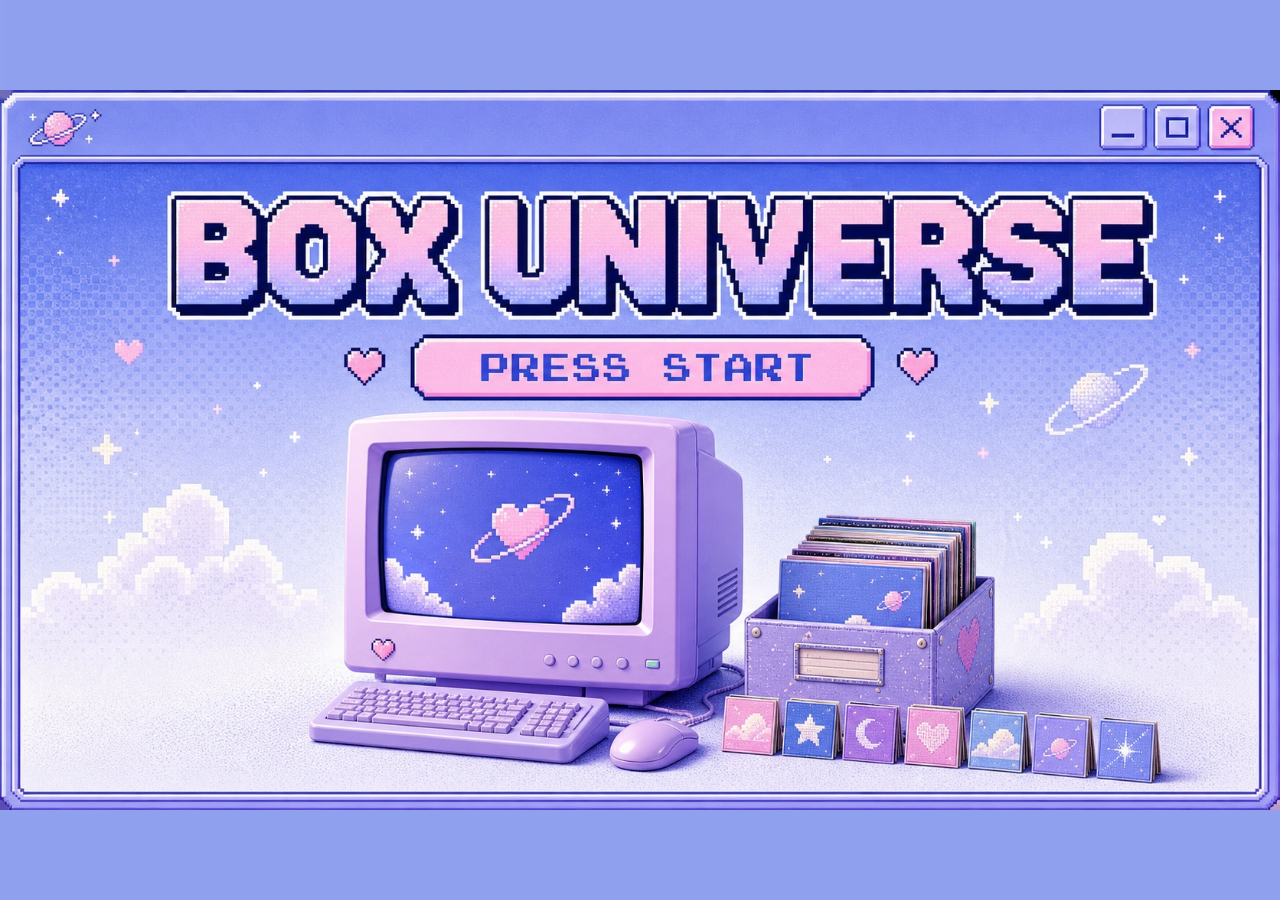
==== commit cd0c2faa: "Refresh mobile layout assets" ====
--- a/BOX-UNIVERSE-CASE-EDITOR.html
+++ b/BOX-UNIVERSE-CASE-EDITOR.html
@@ -16,7 +16,7 @@
     <link rel="stylesheet" crossorigin href="./assets/index.css" />
     <link rel="stylesheet" href="./assets/bux-motion.css?v=20260901-2308" />
     <link rel="stylesheet" href="./assets/bux-endscreen.css" />
-    <link rel="stylesheet" href="./assets/bux-ui.css?v=20260908-signature-nav" />
+    <link rel="stylesheet" href="./assets/bux-ui.css?v=20260908-mobile-modal-nav2" />
   </head>
   <body>
     <div id="root"></div>
--- a/assets/bux-ui.css
+++ b/assets/bux-ui.css
@@ -591,6 +591,30 @@
   button,
   a { touch-action: manipulation; }
 
+  .site-shell { padding-top: 112px !important; }
+  .top-nav {
+    min-height: 94px !important;
+    padding-bottom: 31px !important;
+    align-content: start;
+  }
+  .bux-signature {
+    top: auto;
+    right: auto;
+    bottom: 8px;
+    left: 12px;
+    max-width: calc(100% - 24px);
+    font-size: 8px;
+    animation-name: buxSignatureFloatMobile;
+  }
+  .bux-pixel-heart {
+    width: 19px;
+    height: 17px;
+  }
+  @keyframes buxSignatureFloatMobile {
+    0%, 100% { transform: translate3d(0, 0, 0) rotate(-1deg); }
+    50% { transform: translate3d(0, -3px, 0) rotate(1deg); }
+  }
+
   /* Keep the complete PRESS START artwork visible on every phone ratio. */
   .entry-page {
     display: grid;
@@ -607,12 +631,6 @@
     object-position: center center !important;
   }
 
-  .bux-signature {
-    right: 12px;
-    max-width: 44vw;
-    font-size: 8px;
-  }
-
   .player-galaxy {
     width: calc(100% - 12px) !important;
     padding: 30px 10px 42px !important;
@@ -651,8 +669,9 @@
 
   .player-detail .modal-portrait {
     width: 100%;
-    height: 42svh !important;
+    height: auto !important;
     min-height: 0 !important;
+    aspect-ratio: 3 / 4;
     padding: 14px !important;
   }
   .player-detail .modal-portrait img {
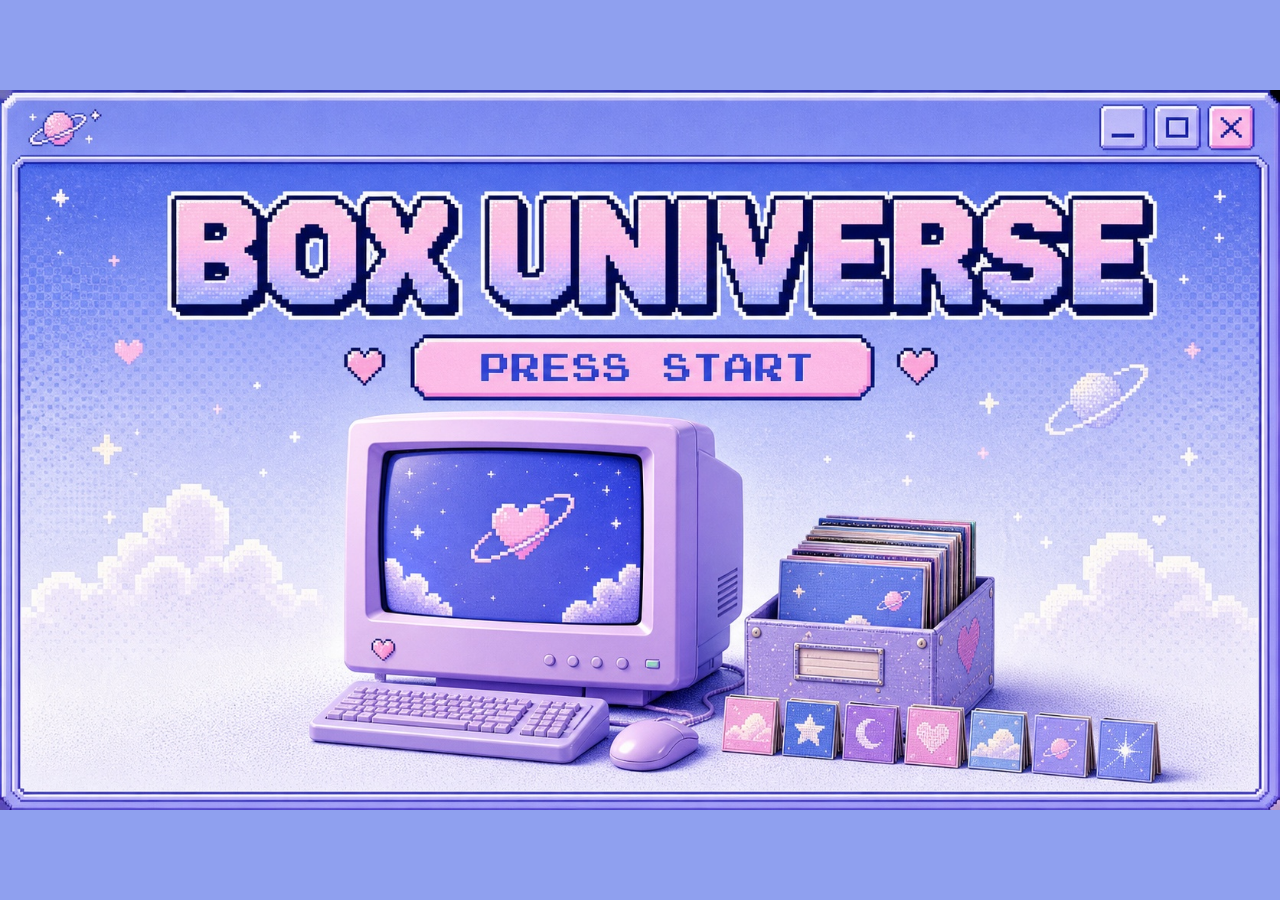
==== commit c87c2463: "Connect pages to live interactions" ====
--- a/BOX-UNIVERSE-CASE-EDITOR.html
+++ b/BOX-UNIVERSE-CASE-EDITOR.html
@@ -16,11 +16,11 @@
     <link rel="stylesheet" crossorigin href="./assets/index.css" />
     <link rel="stylesheet" href="./assets/bux-motion.css?v=20260901-2308" />
     <link rel="stylesheet" href="./assets/bux-endscreen.css" />
-    <link rel="stylesheet" href="./assets/bux-ui.css?v=20260908-mobile-modal-nav2" />
+    <link rel="stylesheet" href="./assets/bux-ui.css?v=20260908-interactions1" />
   </head>
   <body>
     <div id="root"></div>
-    <script src="./assets/bux-ui.js?v=20260908-signature-heart" defer></script>
+    <script src="./assets/bux-ui.js?v=20260908-interactions1" defer></script>
     <script src="./assets/bux-motion.js" defer></script>
   </body>
 </html>
--- a/assets/bux-ui.css
+++ b/assets/bux-ui.css
@@ -1054,3 +1054,171 @@
   .entry-page .start-hit,
   .bux-signature { animation: none; }
 }
+
+/* ------------------------------------------------------------
+   9. END SCREEN — shared likes and live comment barrage
+   ------------------------------------------------------------ */
+.bux-interactions {
+  position: relative;
+  display: grid;
+  grid-template-columns: minmax(0, .9fr) minmax(360px, 1.1fr);
+  align-items: center;
+  gap: clamp(24px, 5vw, 80px);
+  width: 100%;
+  min-height: 390px;
+  padding: clamp(34px, 5vw, 72px) clamp(20px, 7vw, 110px) 132px;
+  overflow: hidden;
+  color: #17266f;
+  background:
+    radial-gradient(circle at 84% 12%, rgba(255,255,255,.75) 0 2px, transparent 3px),
+    radial-gradient(circle at 12% 34%, rgba(255,255,255,.7) 0 2px, transparent 3px),
+    linear-gradient(160deg, #eef1ff 0%, #cbd4ff 48%, #aebcf8 100%);
+  border-top: 4px solid #fff;
+}
+.bux-interactions::before {
+  content: '';
+  position: absolute;
+  inset: 0;
+  pointer-events: none;
+  opacity: .24;
+  background-image: radial-gradient(circle, #5067dc 0 2px, transparent 2.4px);
+  background-size: 34px 34px;
+}
+.bux-interaction-copy,
+.bux-interaction-actions {
+  position: relative;
+  z-index: 2;
+}
+.bux-interaction-copy p,
+.bux-comment-form label {
+  display: block;
+  margin: 0 0 10px;
+  color: #5067dc;
+  font: 900 10px var(--pixel);
+  letter-spacing: .16em;
+}
+.bux-interaction-copy h2 {
+  margin: 0 0 14px;
+  font: 400 clamp(42px, 5vw, 76px)/.92 var(--title);
+  letter-spacing: .01em;
+}
+.bux-interaction-copy > span {
+  display: block;
+  max-width: 34em;
+  font-size: clamp(13px, 1.2vw, 17px);
+  line-height: 1.75;
+}
+.bux-interaction-actions { display: grid; gap: 16px; }
+.bux-like {
+  display: flex;
+  align-items: center;
+  justify-content: center;
+  gap: 18px;
+  width: 100%;
+  min-height: 90px;
+  color: #fff;
+  background: linear-gradient(135deg, #e786bd, #5067dc);
+  border: 3px solid #17266f;
+  border-radius: 16px;
+  box-shadow: 8px 9px #17266f42;
+  cursor: pointer;
+  transition: transform .18s ease, box-shadow .18s ease, filter .18s ease;
+}
+.bux-like:hover:not(:disabled) {
+  transform: translateY(-3px);
+  box-shadow: 8px 12px #17266f42;
+  filter: brightness(1.05);
+}
+.bux-like b { font-size: clamp(34px, 4vw, 54px); }
+.bux-like span { font: 900 clamp(14px, 1.4vw, 19px) var(--pixel); }
+.bux-like.is-liked { background: linear-gradient(135deg, #f2a7cf, #7588ea); }
+.bux-like:disabled { cursor: default; opacity: .9; }
+.bux-comment-form {
+  padding: 18px;
+  background: rgba(255,255,255,.72);
+  border: 2px solid #5067dc;
+  border-radius: 14px;
+}
+.bux-comment-form > div {
+  display: grid;
+  grid-template-columns: 1fr auto;
+  gap: 8px;
+}
+.bux-comment-form input {
+  min-width: 0;
+  height: 46px;
+  padding: 0 13px;
+  color: #17266f;
+  background: #fff;
+  border: 2px solid #8c9be5;
+  border-radius: 8px;
+  outline: none;
+}
+.bux-comment-form input:focus {
+  border-color: #e786bd;
+  box-shadow: 0 0 0 3px #e786bd3d;
+}
+.bux-comment-form button {
+  padding: 0 16px;
+  color: #fff;
+  background: #5067dc;
+  border: 2px solid #17266f;
+  border-radius: 8px;
+  font: 900 10px var(--pixel);
+  cursor: pointer;
+}
+.bux-comment-form button:disabled { opacity: .55; cursor: wait; }
+.bux-interaction-status {
+  display: block;
+  min-height: 18px;
+  margin-top: 8px;
+  color: #3c4c9a;
+  font: 800 9px var(--pixel);
+}
+.bux-barrage-track {
+  position: absolute;
+  z-index: 3;
+  right: 0;
+  bottom: 12px;
+  left: 0;
+  height: 104px;
+  overflow: hidden;
+  pointer-events: none;
+  border-top: 2px dashed rgba(80,103,220,.45);
+}
+.bux-barrage-item {
+  position: absolute;
+  top: calc(9px + var(--lane) * 30px);
+  left: 100%;
+  width: max-content;
+  max-width: 88vw;
+  padding: 5px 11px;
+  color: #fff;
+  background: rgba(38,52,133,.84);
+  border: 1px solid rgba(255,255,255,.86);
+  border-radius: 99px;
+  box-shadow: 3px 3px #17266f38;
+  font: 800 10px var(--pixel);
+  white-space: nowrap;
+  animation: buxBarrage var(--duration) linear var(--delay) both;
+}
+@keyframes buxBarrage {
+  from { transform: translateX(0); }
+  to { transform: translateX(calc(-100vw - 110%)); }
+}
+@media (width<=760px) {
+  .bux-interactions {
+    grid-template-columns: 1fr;
+    gap: 26px;
+    min-height: 540px;
+    padding: 38px 16px 126px;
+  }
+  .bux-interaction-copy h2 { font-size: clamp(40px, 12vw, 58px); }
+  .bux-like { min-height: 76px; }
+  .bux-comment-form > div { grid-template-columns: 1fr; }
+  .bux-comment-form button { height: 42px; }
+  .bux-barrage-item { font-size: 8px; }
+}
+@media (prefers-reduced-motion: reduce) {
+  .bux-barrage-item { animation-duration: 1ms; opacity: 0; }
+}
